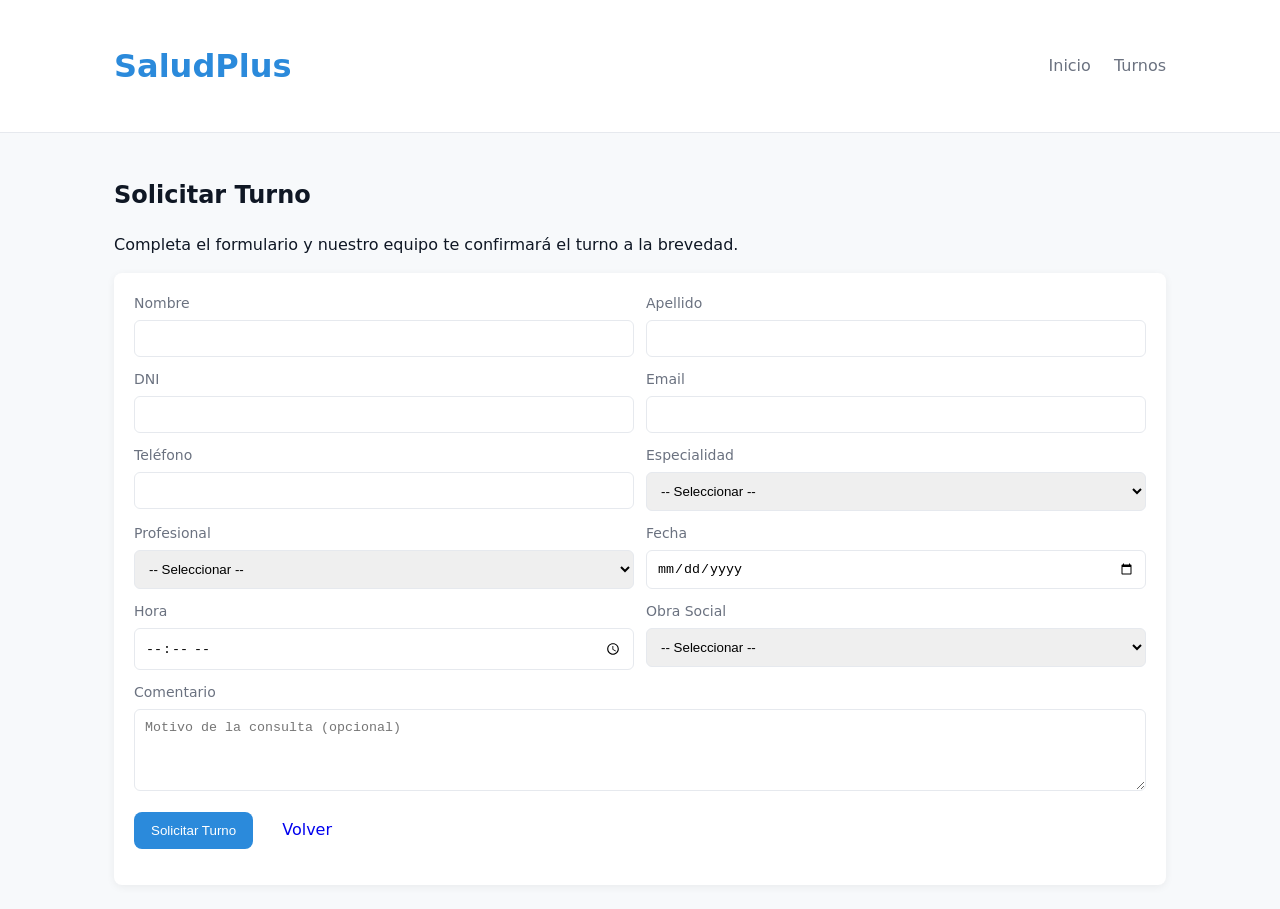
==== turnos.html @ 48ec752a "Estructura Inicial del Sitio" ====
<!doctype html>
<html lang="es">
<head>
	<meta charset="utf-8" />
	<meta name="viewport" content="width=device-width,initial-scale=1" />
	<title>Solicitar Turno - SaludPlus</title>
	<link rel="stylesheet" href="css/styles.css">
	<link rel="stylesheet" href="css/turnos.css">
</head>
<body>
	<header class="site-header">
		<div class="container header-row">
			<h1 class="brand">SaludPlus</h1>
			<nav class="main-nav">
				<a href="index.html">Inicio</a>
				<a href="turnos.html">Turnos</a>
			</nav>
		</div>
	</header>

	<main class="container">
		<h2>Solicitar Turno</h2>
		<p class="lead">Completa el formulario y nuestro equipo te confirmará el turno a la brevedad.</p>

		<form id="turnoForm" class="turno-form" novalidate>
			<div class="grid">
				<label>
					Nombre
					<input type="text" name="nombre" id="nombre" required>
				</label>
				<label>
					Apellido
					<input type="text" name="apellido" id="apellido" required>
				</label>
				<label>
					DNI
					<input type="text" name="dni" id="dni" inputmode="numeric" required>
				</label>
				<label>
					Email
					<input type="email" name="email" id="email" required>
				</label>
				<label>
					Teléfono
					<input type="tel" name="telefono" id="telefono">
				</label>
				<label>
					Especialidad
					<select name="especialidad" id="especialidad" required>
						<option value="">-- Seleccionar --</option>
						<option>Medicina General</option>
						<option>Pediatría</option>
						<option>Ginecología</option>
						<option>Cardiología</option>
					</select>
				</label>
				<label>
					Profesional
					<select name="profesional" id="profesional" required>
						<option value="">-- Seleccionar --</option>
						<option>Dra. Ana Pérez</option>
						<option>Dr. Martín Gómez</option>
						<option>Dra. Laura Ruiz</option>
						<option>Dra. Sofía López</option>
					</select>
				</label>
				<label>
					Fecha
					<input type="date" name="fecha" id="fecha" required>
				</label>
				<label>
					Hora
					<input type="time" name="hora" id="hora" required>
				</label>
				<label>
					Obra Social
					<select name="obra" id="obra" required>
						<option value="">-- Seleccionar --</option>
						<option>Obra Social Nacional</option>
						<option>PlusSalud</option>
						<option>Federada</option>
						<option>Particular</option>
					</select>
				</label>
				<label class="full">
					Comentario
					<textarea name="comentario" id="comentario" rows="4" placeholder="Motivo de la consulta (opcional)"></textarea>
				</label>
			</div>

			<div class="actions">
				<button type="submit" class="btn primary">Solicitar Turno</button>
				<a class="btn" href="index.html">Volver</a>
			</div>
			<div id="mensaje" role="status" aria-live="polite"></div>
		</form>
	</main>

	<script src="js/validaciones.js"></script>
</body>
</html>
---- css/styles.css ----
:root{
	--bg:#f7f9fb;
	--card:#ffffff;
	--accent:#2b8adb;
	--muted:#6b7280;
	--max-width:1100px;
	font-family: 'Inter', system-ui, -apple-system, 'Segoe UI', Roboto, 'Helvetica Neue', Arial;
}
*{box-sizing:border-box}
body{margin:0;background:var(--bg);color:#0f1724;line-height:1.5}
.container{max-width:var(--max-width);margin:0 auto;padding:24px}
.site-header{background:#fff;border-bottom:1px solid #e6e9ee}
.header-row{display:flex;align-items:center;justify-content:space-between}
.brand{margin:0;padding:18px 0;font-weight:700;color:var(--accent)}
.main-nav a{margin-left:18px;color:var(--muted);text-decoration:none}
.main-nav .btn{background:transparent;border:1px solid var(--accent);padding:8px 12px;border-radius:6px;color:var(--accent)}
.hero{padding:48px 0}
.hero-content{max-width:560px}
.hero h2{font-size:28px;margin:0 0 10px}
.hero p{color:var(--muted);margin:0 0 16px}
.btn{display:inline-block;padding:10px 16px;border-radius:8px;text-decoration:none}
.btn.primary{background:var(--accent);color:#fff}
.btn{border:1px solid transparent}
.servicios h3,.equipo h3,.obras h3{margin-top:6px}
.cards{display:grid;grid-template-columns:repeat(auto-fit,minmax(220px,1fr));gap:16px;margin-top:12px}
.card{background:var(--card);padding:18px;border-radius:8px;box-shadow:0 1px 4px rgba(12,15,20,.04)}
.team-grid{display:grid;grid-template-columns:repeat(auto-fit,minmax(180px,1fr));gap:18px;margin-top:12px}
.member{background:var(--card);padding:14px;border-radius:8px;text-align:center}
.avatar{height:80px;width:80px;background:linear-gradient(135deg,#e0f2ff,#dfe7fa);border-radius:50%;margin:0 auto 10px}
.obra-list{display:flex;gap:12px;flex-wrap:wrap;list-style:none;padding:0;margin:12px 0}
.obra-list li{background:var(--card);padding:8px 12px;border-radius:8px}
.contacto p{margin:4px 0;color:var(--muted)}
.site-footer{background:#fff;border-top:1px solid #e6e9ee;padding:16px}

/* Responsive tweaks */
@media (max-width:640px){
	.header-row{flex-direction:column;align-items:flex-start}
	.main-nav{margin-top:8px}
	.hero{padding:28px 0}
}
---- css/turnos.css ----
/* Styles specific to the turnos form */
.turno-form{background:#fff;padding:20px;border-radius:8px;box-shadow:0 2px 8px rgba(12,15,20,.06)}
.turno-form .grid{display:grid;grid-template-columns:repeat(2,1fr);gap:12px}
.turno-form label{display:flex;flex-direction:column;font-size:14px;color:var(--muted)}
.turno-form input,.turno-form select,.turno-form textarea{margin-top:6px;padding:10px;border:1px solid #e6e9ee;border-radius:6px}
.turno-form .full{grid-column:1/-1}
.actions{margin-top:16px;display:flex;gap:12px;align-items:center}
#mensaje{margin-top:12px;color:green}

@media (max-width:800px){
	.turno-form .grid{grid-template-columns:1fr}
}
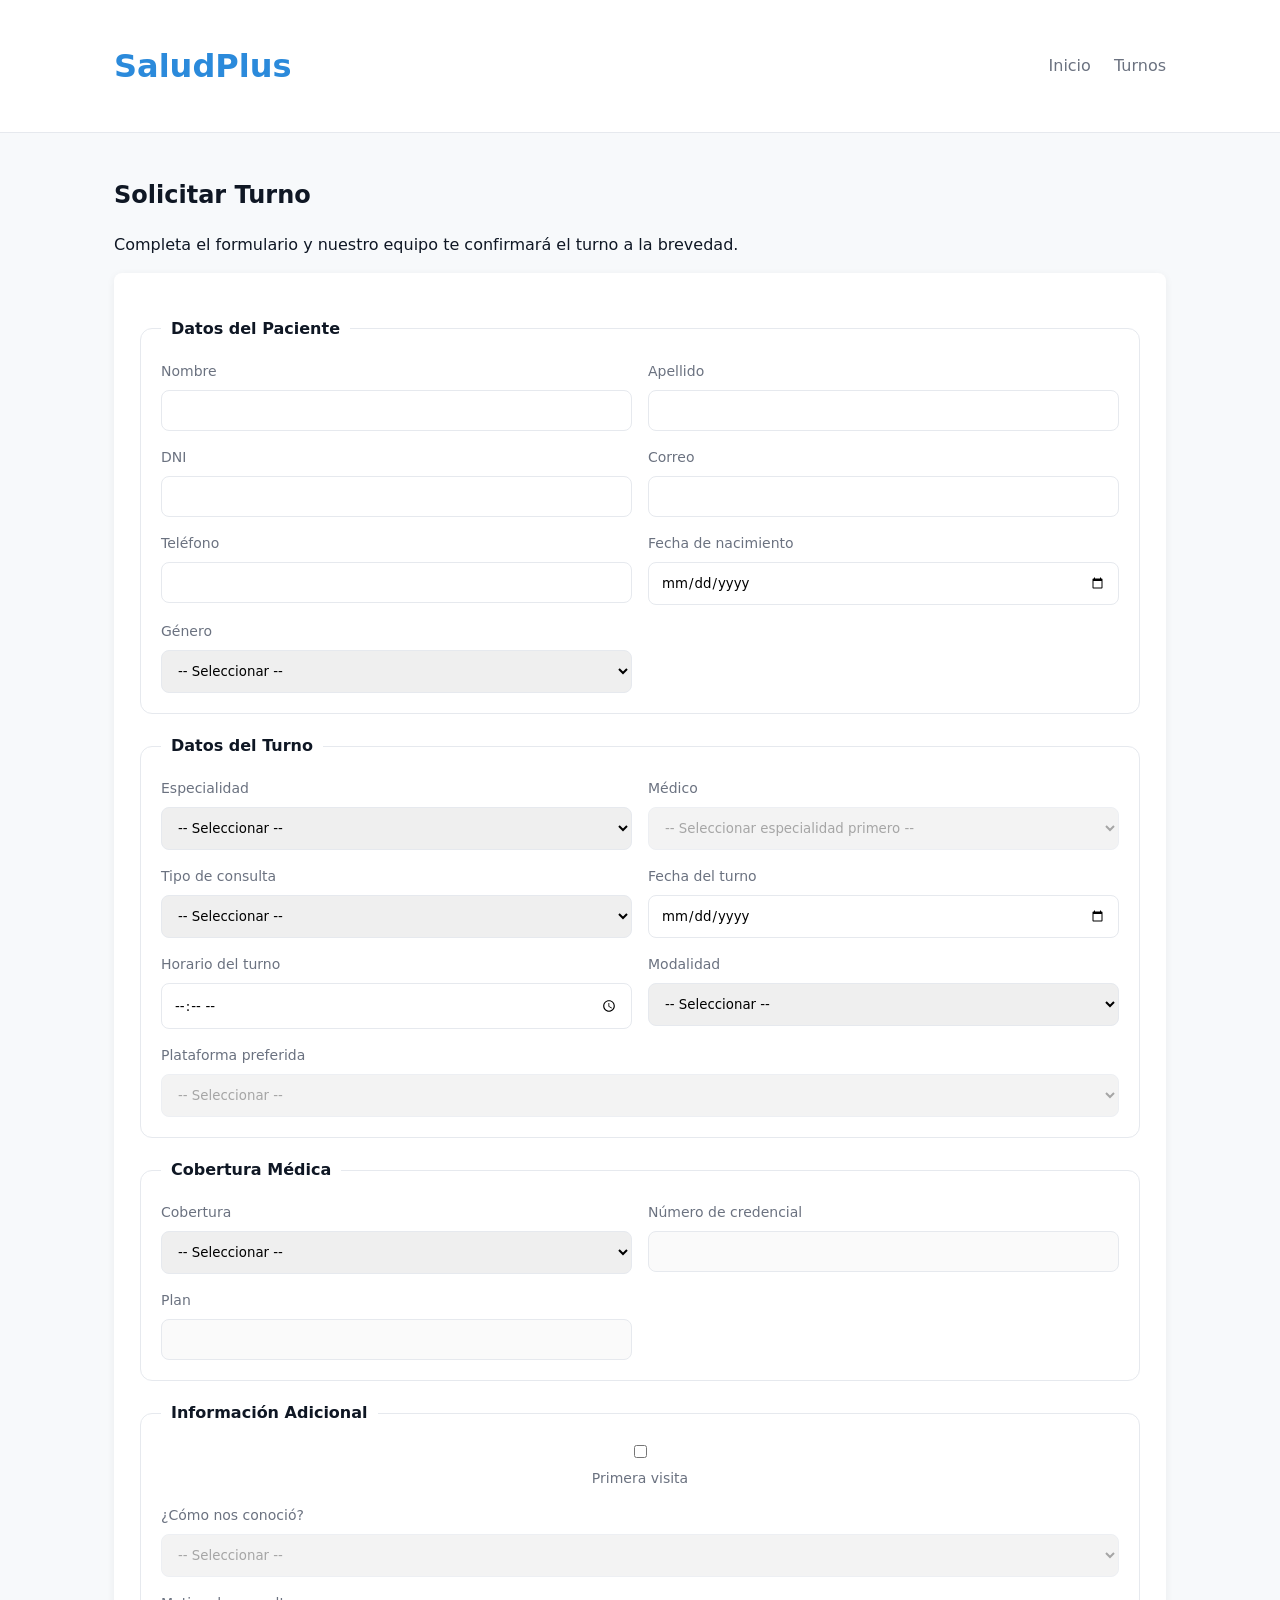
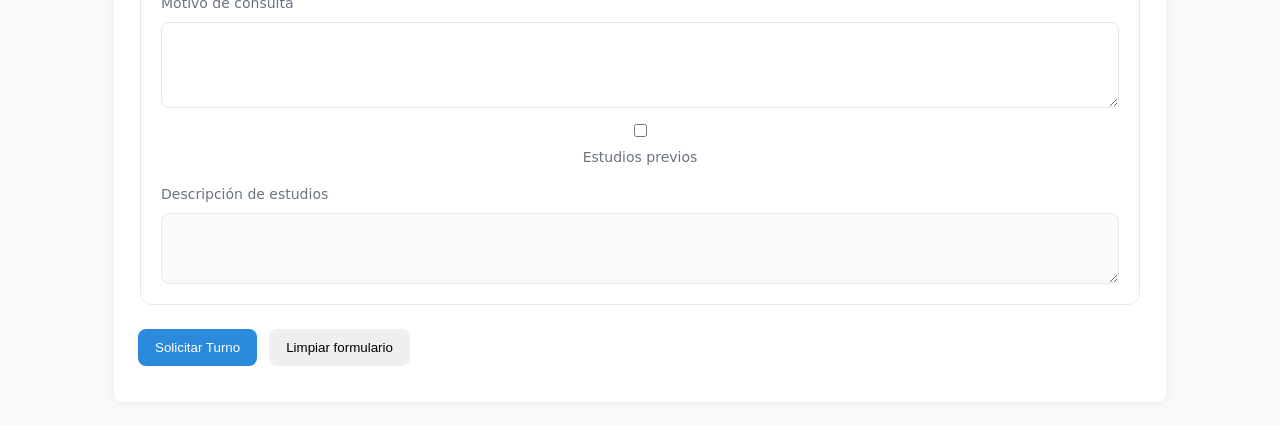
==== commit 8fd7bcd0: "cambio en el formulario de Solicitud de turno" ====
--- a/turnos.html
+++ b/turnos.html
@@ -23,74 +23,160 @@
 		<p class="lead">Completa el formulario y nuestro equipo te confirmará el turno a la brevedad.</p>
 
 		<form id="turnoForm" class="turno-form" novalidate>
-			<div class="grid">
-				<label>
-					Nombre
-					<input type="text" name="nombre" id="nombre" required>
-				</label>
-				<label>
-					Apellido
-					<input type="text" name="apellido" id="apellido" required>
-				</label>
-				<label>
-					DNI
-					<input type="text" name="dni" id="dni" inputmode="numeric" required>
-				</label>
-				<label>
-					Email
-					<input type="email" name="email" id="email" required>
-				</label>
-				<label>
-					Teléfono
-					<input type="tel" name="telefono" id="telefono">
-				</label>
-				<label>
-					Especialidad
-					<select name="especialidad" id="especialidad" required>
-						<option value="">-- Seleccionar --</option>
-						<option>Medicina General</option>
-						<option>Pediatría</option>
-						<option>Ginecología</option>
-						<option>Cardiología</option>
-					</select>
-				</label>
-				<label>
-					Profesional
-					<select name="profesional" id="profesional" required>
-						<option value="">-- Seleccionar --</option>
-						<option>Dra. Ana Pérez</option>
-						<option>Dr. Martín Gómez</option>
-						<option>Dra. Laura Ruiz</option>
-						<option>Dra. Sofía López</option>
-					</select>
-				</label>
-				<label>
-					Fecha
-					<input type="date" name="fecha" id="fecha" required>
-				</label>
-				<label>
-					Hora
-					<input type="time" name="hora" id="hora" required>
-				</label>
-				<label>
-					Obra Social
-					<select name="obra" id="obra" required>
-						<option value="">-- Seleccionar --</option>
-						<option>Obra Social Nacional</option>
-						<option>PlusSalud</option>
-						<option>Federada</option>
-						<option>Particular</option>
-					</select>
-				</label>
-				<label class="full">
-					Comentario
-					<textarea name="comentario" id="comentario" rows="4" placeholder="Motivo de la consulta (opcional)"></textarea>
-				</label>
-			</div>
+			<fieldset>
+				<legend>Datos del Paciente</legend>
+				<div class="grid">
+					<label>
+						Nombre
+						<input type="text" name="nombre" id="nombre" required>
+					</label>
+					<label>
+						Apellido
+						<input type="text" name="apellido" id="apellido" required>
+					</label>
+					<label>
+						DNI
+						<input type="text" name="dni" id="dni" inputmode="numeric" required>
+					</label>
+					<label>
+						Correo
+						<input type="email" name="email" id="email" required>
+					</label>
+					<label>
+						Teléfono
+						<input type="tel" name="telefono" id="telefono">
+					</label>
+					<label>
+						Fecha de nacimiento
+						<input type="date" name="nacimiento" id="nacimiento" required>
+					</label>
+					<label>
+						Género
+						<select name="genero" id="genero" required>
+							<option value="">-- Seleccionar --</option>
+							<option>Femenino</option>
+							<option>Masculino</option>
+							<option>Otro</option>
+						</select>
+					</label>
+				</div>
+			</fieldset>
+
+			<fieldset>
+				<legend>Datos del Turno</legend>
+				<div class="grid">
+					<label>
+						Especialidad
+						<select name="especialidad" id="especialidad" required>
+							<option value="">-- Seleccionar --</option>
+							<option>Medicina General</option>
+							<option>Cardiología</option>
+							<option>Ginecología</option>
+							<option>Traumatología</option>
+						</select>
+					</label>
+					<label>
+						Médico
+						<select name="profesional" id="profesional" disabled required>
+							<option value="">-- Seleccionar especialidad primero --</option>
+						</select>
+					</label>
+					<label>
+						Tipo de consulta
+						<select name="tipoConsulta" id="tipoConsulta" required>
+							<option value="">-- Seleccionar --</option>
+							<option>Primera consulta</option>
+							<option>Control</option>
+							<option>Resultado de estudios</option>
+						</select>
+					</label>
+					<label>
+						Fecha del turno
+						<input type="date" name="fecha" id="fecha" required>
+					</label>
+					<label>
+						Horario del turno
+						<input type="time" name="hora" id="hora" required>
+					</label>
+					<label>
+						Modalidad
+						<select name="modalidad" id="modalidad" required>
+							<option value="">-- Seleccionar --</option>
+							<option value="Presencial">Presencial</option>
+							<option value="Videoconsulta">Videoconsulta</option>
+						</select>
+					</label>
+					<label id="plataformaWrapper" class="full hidden">
+						Plataforma preferida
+						<select name="plataforma" id="plataforma">
+							<option value="">-- Seleccionar --</option>
+							<option>Zoom</option>
+							<option>Google Meet</option>
+							<option>Teams</option>
+						</select>
+					</label>
+				</div>
+			</fieldset>
+
+			<fieldset>
+				<legend>Cobertura Médica</legend>
+				<div class="grid">
+					<label>
+						Cobertura
+						<select name="cobertura" id="cobertura" required>
+							<option value="">-- Seleccionar --</option>
+							<option>OSDE</option>
+							<option>Galeno</option>
+							<option>Medicus</option>
+							<option>Particular</option>
+						</select>
+					</label>
+					<label id="credencialWrapper" class="hidden">
+						Número de credencial
+						<input type="text" name="credencial" id="credencial">
+					</label>
+					<label id="planWrapper" class="hidden">
+						Plan
+						<input type="text" name="plan" id="plan">
+					</label>
+				</div>
+			</fieldset>
+
+			<fieldset>
+				<legend>Información Adicional</legend>
+				<div class="grid">
+					<label class="full checkbox-field">
+						<input type="checkbox" name="primeraVisita" id="primeraVisita">
+						Primera visita
+					</label>
+					<label id="conocioWrapper" class="full hidden">
+						¿Cómo nos conoció?
+						<select name="conocio" id="conocio">
+							<option value="">-- Seleccionar --</option>
+							<option>Búsqueda en internet</option>
+							<option>Recomendación de un conocido</option>
+							<option>Redes sociales</option>
+							<option>Otro</option>
+						</select>
+					</label>
+					<label class="full">
+						Motivo de consulta
+						<textarea name="motivo" id="motivo" rows="4" required></textarea>
+					</label>
+					<label class="full checkbox-field">
+						<input type="checkbox" name="estudiosPrevios" id="estudiosPrevios">
+						Estudios previos
+					</label>
+					<label id="descripcionEstudiosWrapper" class="full hidden">
+						Descripción de estudios
+						<textarea name="descripcionEstudios" id="descripcionEstudios" rows="3"></textarea>
+					</label>
+				</div>
+			</fieldset>
 
 			<div class="actions">
 				<button type="submit" class="btn primary">Solicitar Turno</button>
-				<a class="btn" href="index.html">Volver</a>
+				<button type="reset" class="btn">Limpiar formulario</button>
 			</div>
 			<div id="mensaje" role="status" aria-live="polite"></div>
 		</form>
--- a/css/styles.css
+++ b/css/styles.css
@@ -9,30 +9,45 @@
 *{box-sizing:border-box}
 body{margin:0;background:var(--bg);color:#0f1724;line-height:1.5}
 .container{max-width:var(--max-width);margin:0 auto;padding:24px}
-.site-header{background:#fff;border-bottom:1px solid #e6e9ee}
+.site-header{background:#fff;border-bottom:1px solid #e6e9ee;position:sticky;top:0;z-index:50}
 .header-row{display:flex;align-items:center;justify-content:space-between}
 .brand{margin:0;padding:18px 0;font-weight:700;color:var(--accent)}
 .main-nav a{margin-left:18px;color:var(--muted);text-decoration:none}
 .main-nav .btn{background:transparent;border:1px solid var(--accent);padding:8px 12px;border-radius:6px;color:var(--accent)}
 .hero{padding:48px 0}
+.hero-grid{display:grid;grid-template-columns:1fr 1fr;gap:32px;align-items:center}
 .hero-content{max-width:560px}
-.hero h2{font-size:28px;margin:0 0 10px}
-.hero p{color:var(--muted);margin:0 0 16px}
+.hero h2{font-size:32px;margin:0 0 16px;line-height:1.1}
+.hero p{color:var(--muted);margin:0 0 22px}
+.hero-image{min-height:300px;border-radius:22px;background:linear-gradient(135deg,#dbeefe,#f7f9fb);box-shadow:0 16px 40px rgba(43,138,219,.12)}
+.trust-indicators{display:grid;grid-template-columns:repeat(3,minmax(120px,1fr));gap:14px;margin-top:24px}
+.trust-item{background:#f8fbff;padding:16px;border-radius:16px;box-shadow:0 1px 4px rgba(12,15,20,.05)}
+.trust-item strong{display:block;font-size:1.05rem;color:#0f1724}
+.trust-item p{margin:6px 0 0;color:var(--muted);font-size:.95rem}
 .btn{display:inline-block;padding:10px 16px;border-radius:8px;text-decoration:none}
 .btn.primary{background:var(--accent);color:#fff}
 .btn{border:1px solid transparent}
 .servicios h3,.equipo h3,.obras h3{margin-top:6px}
-.cards{display:grid;grid-template-columns:repeat(auto-fit,minmax(220px,1fr));gap:16px;margin-top:12px}
+.section-description{color:var(--muted);max-width:720px;margin:10px 0 0}
+.cards, .servicios-grid{display:grid;grid-template-columns:repeat(auto-fit,minmax(220px,1fr));gap:16px;margin-top:12px}
+@media (min-width:960px){
+	.servicios-grid{grid-template-columns:repeat(3,minmax(220px,1fr));}
+}
 .card{background:var(--card);padding:18px;border-radius:8px;box-shadow:0 1px 4px rgba(12,15,20,.04)}
-.team-grid{display:grid;grid-template-columns:repeat(auto-fit,minmax(180px,1fr));gap:18px;margin-top:12px}
-.member{background:var(--card);padding:14px;border-radius:8px;text-align:center}
+.team-grid{display:flex;flex-wrap:wrap;gap:18px;margin-top:12px}
+.member{background:var(--card);padding:20px;border-radius:8px;flex:1 1 250px;min-width:230px;}
+.member p{margin:8px 0 0;color:var(--muted);line-height:1.6}
 .avatar{height:80px;width:80px;background:linear-gradient(135deg,#e0f2ff,#dfe7fa);border-radius:50%;margin:0 auto 10px}
-.obra-list{display:flex;gap:12px;flex-wrap:wrap;list-style:none;padding:0;margin:12px 0}
-.obra-list li{background:var(--card);padding:8px 12px;border-radius:8px}
+.obra-list{display:grid;grid-template-columns:repeat(auto-fit,minmax(180px,1fr));gap:12px;list-style:none;padding:0;margin:12px 0}
+.obra-list li{background:var(--card);padding:14px 14px 12px;border-radius:10px;box-shadow:0 1px 4px rgba(12,15,20,.04);font-weight:600}
+.obra-note{margin-top:10px;color:var(--muted)}
 .contacto p{margin:4px 0;color:var(--muted)}
 .site-footer{background:#fff;border-top:1px solid #e6e9ee;padding:16px}
 
 /* Responsive tweaks */
+@media (max-width:840px){
+	.hero-grid{grid-template-columns:1fr;}
+}
 @media (max-width:640px){
 	.header-row{flex-direction:column;align-items:flex-start}
 	.main-nav{margin-top:8px}
--- a/css/turnos.css
+++ b/css/turnos.css
@@ -1,10 +1,16 @@
 /* Styles specific to the turnos form */
-.turno-form{background:#fff;padding:20px;border-radius:8px;box-shadow:0 2px 8px rgba(12,15,20,.06)}
-.turno-form .grid{display:grid;grid-template-columns:repeat(2,1fr);gap:12px}
+.turno-form{background:#fff;padding:24px;border-radius:8px;box-shadow:0 2px 8px rgba(12,15,20,.06)}
+.turno-form fieldset{border:1px solid #e6e9ee;border-radius:12px;padding:20px;margin-top:20px}
+.turno-form legend{font-weight:700;padding:0 10px;color:#0f1724}
+.turno-form .grid{display:grid;grid-template-columns:repeat(2,1fr);gap:16px}
 .turno-form label{display:flex;flex-direction:column;font-size:14px;color:var(--muted)}
-.turno-form input,.turno-form select,.turno-form textarea{margin-top:6px;padding:10px;border:1px solid #e6e9ee;border-radius:6px}
+.turno-form input,.turno-form select,.turno-form textarea{margin-top:8px;padding:12px;border:1px solid #e6e9ee;border-radius:8px;font-family:inherit}
+.turno-form textarea{resize:vertical}
 .turno-form .full{grid-column:1/-1}
-.actions{margin-top:16px;display:flex;gap:12px;align-items:center}
+.checkbox-field{flex-direction:row;align-items:center;gap:10px}
+.checkbox-field input{margin:0}
+.hidden{display:none}
+.actions{margin-top:24px;display:flex;gap:12px;align-items:center;flex-wrap:wrap}
 #mensaje{margin-top:12px;color:green}
 
 @media (max-width:800px){
